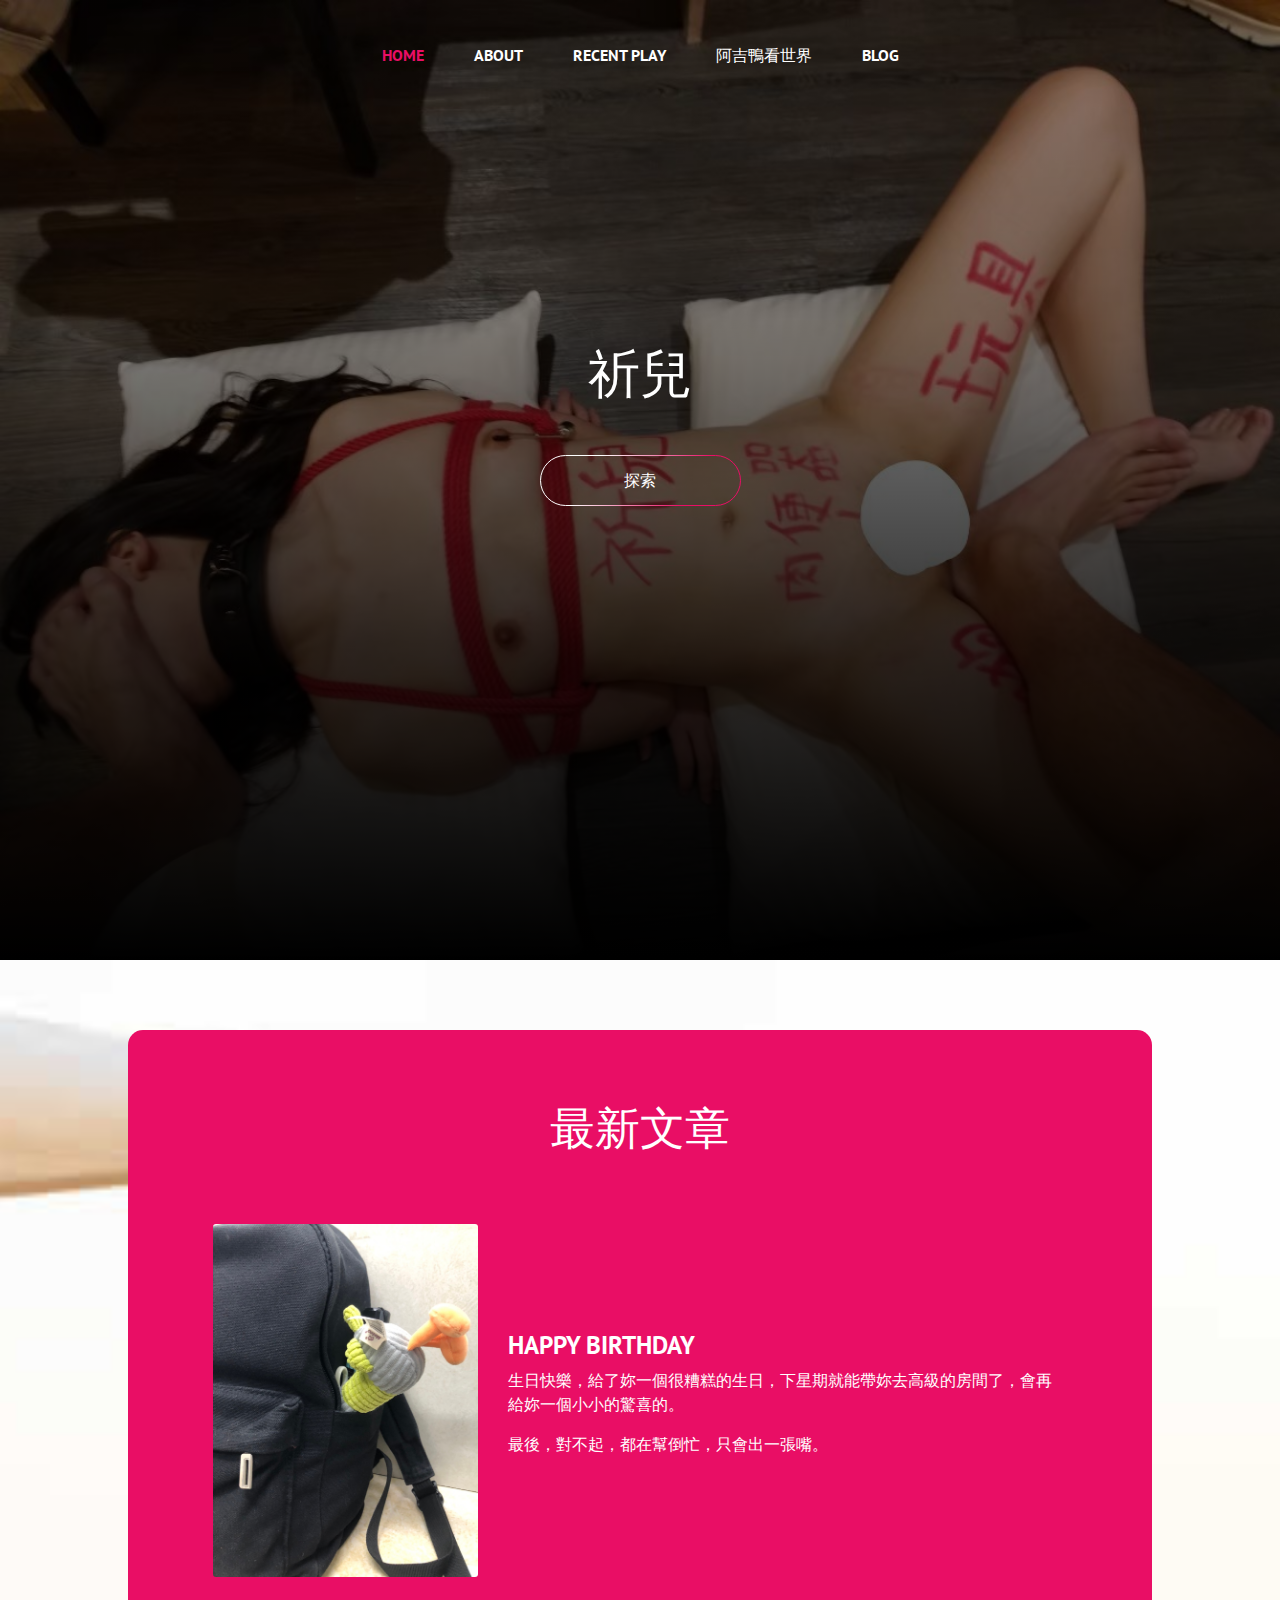
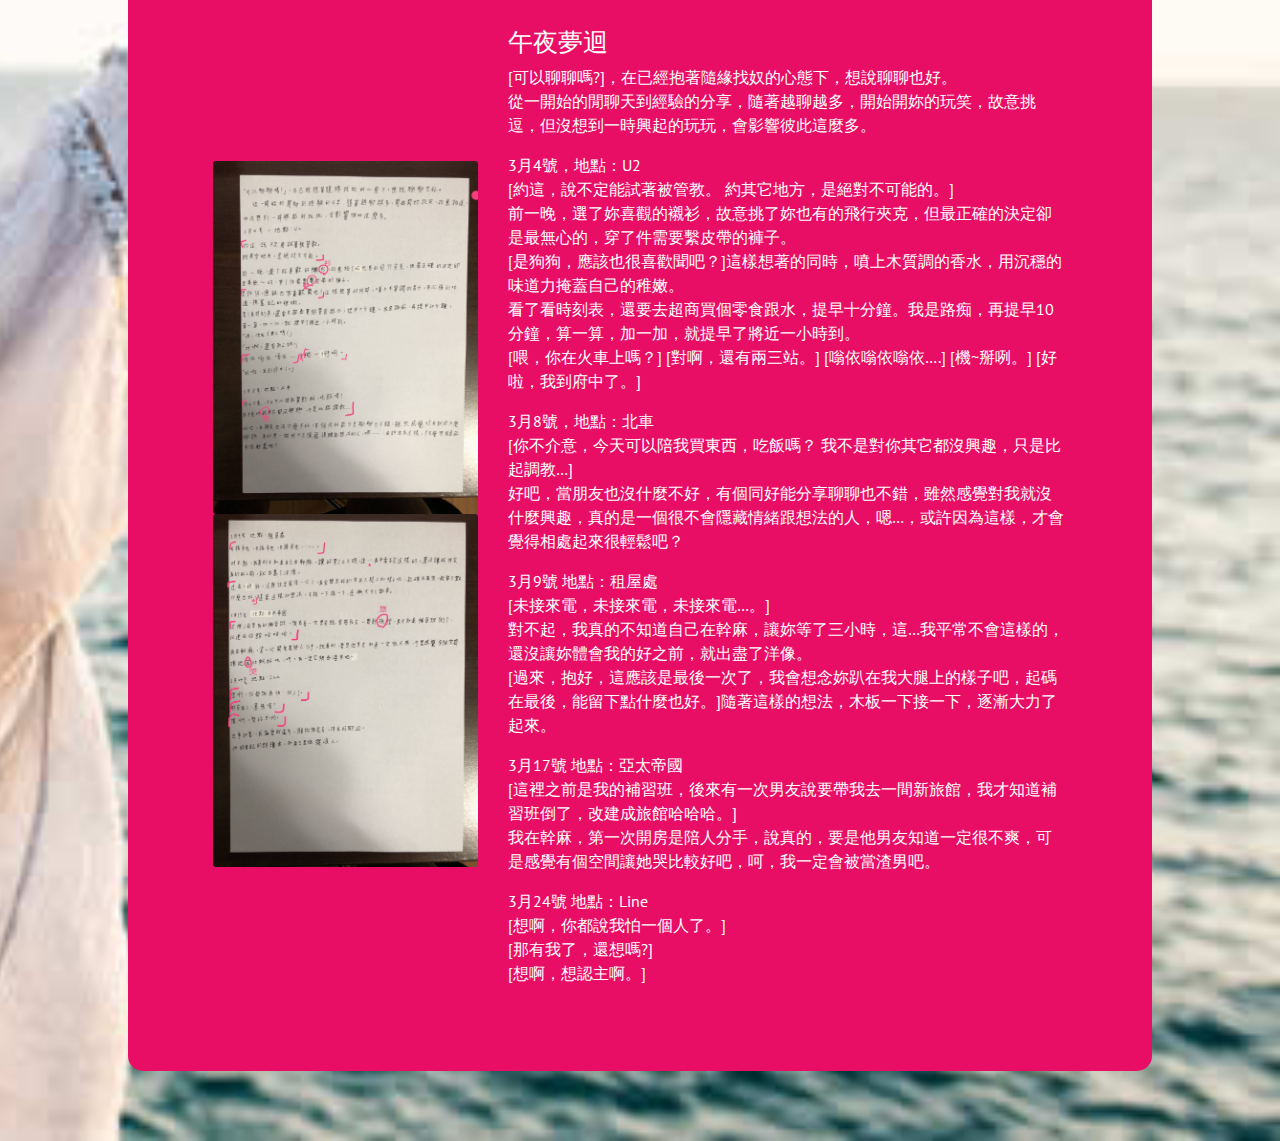
==== blog.html @ 076a8f39 "achie0129" ====
<!DOCTYPE html>
<!--
  Girly by FreeHTML5.co
  Twitter: https://twitter.com/fh5co
  Facebook: https://fb.com/fh5co
  URL: https://freehtml5.co
-->
<html lang="en">
<head>
  <!-- Required meta tags -->
  <meta charset="utf-8">
  <meta name="viewport" content="width=device-width, initial-scale=1, shrink-to-fit=no">
  <link rel="stylesheet" href="assets/css/bootstrap.min.css">
  <link rel="stylesheet" href="assets/css/style.css">
  <title>Girly</title>
</head>

<body>
  <nav class="navbar navbar-expand-md  fixed-top maine-menu">
    <div class="container">
      <button class="navbar-toggler ml-auto" data-target="#my-nav" onclick="myFunction(this)" data-toggle="collapse"> <span class="bar1"></span> <span class="bar2"></span> <span class="bar3"></span> </button>
      <div id="my-nav" class="collapse navbar-collapse">
        <ul class="navbar-nav mx-auto">
          <li class="nav-item active"> <a class="nav-link" href="index.html">Home</a> </li>
          <li class="nav-item"> <a class="nav-link" href="index.html#about" tabindex="-1" aria-disabled="true">About</a></li>
          <li class="nav-item"> <a class="nav-link" href="index.html#activity" tabindex="-1" aria-disabled="true">Recent Play</a></li>
          <li class="nav-item"> <a class="nav-link" href="index.html#portfolio" tabindex="-1" aria-disabled="true">阿吉鴨看世界</a></li>
          <!-- <li class="nav-item"> <a class="nav-link" href="index.html#testimonial" tabindex="-1" aria-disabled="true">Testimonial</a></li> -->
          <li class="nav-item"> <a class="nav-link" href="#" tabindex="-1" aria-disabled="true">Blog</a></li>
          <!-- <li class="nav-item"> <a class="nav-link" href="index.html#contact" tabindex="-1" aria-disabled="true">Contact</a></li> -->
        </ul>
      </div>
    </div>
  </nav>

  <div class="container-fluid fh5co-home-banner">
    <div class="card"> <img class="card-img" src="assets/img/m-img5.jpg" alt="">
      <div class="card-img-overlay">
        <div class="center-text">
          <h2 class="card-title">祈兒</h2>
          <a href="#" class="btn">
            <svg width="201" height="51" viewBox="0 0 201 51">
              <defs>
                <style>
                .cls-1 {
                  fill: none;
                  stroke-width: 1px;
                  stroke: url(#linear-gradient);
                }
              </style>
              <linearGradient id="linear-gradient" x1="140.508" y1="50.5" x2="60.492" y2="0.5" gradientUnits="userSpaceOnUse">
                <stop offset="0" stop-color="#e90e65"/>
                <stop offset="1" stop-color="#fff"/>
              </linearGradient>
            </defs>
            <rect id="Rounded_Rectangle_1" data-name="Rounded Rectangle 1" class="cls-1" x="0.5" y="0.5" width="200" height="50" rx="25" ry="25"/>
          </svg>
        探索</a> </div>
      </div>
    </div>
  </div>


  <!-- Blog content section -->
  <section class="fh5co-blog-content">
    <div class="blog-content-bckg">
      <div class="blog-content-inner">
        <div class="container-fluid">
          <h2 class="card-title">最新文章</h2>
          <div class="row single-blog">
            <div class="col-xl-4 col-lg-12 single-blog__img">
              <img class="card-img w-100" src="assets/img/小吉倒頭栽.jpg" alt="">
            </div>
            <div class="col-xl-8 col-lg-12 single-blog__text">
              <h2>Happy Birthday</h2>
              <p>生日快樂，給了妳一個很糟糕的生日，下星期就能帶妳去高級的房間了，會再給妳一個小小的驚喜的。</p>
              <p>最後，對不起，都在幫倒忙，只會出一張嘴。</p>
            </div>
          </div>
          <div class="row single-blog">
            <div class="col-xl-4 col-lg-12 single-blog__img">
              <img class="card-img w-100" src="assets/img/blog1.jpg" alt="">
              <img class="card-img w-100" src="assets/img/blog2.jpg" alt="">
            </div>
            <div class="col-xl-8 col-lg-12 single-blog__text">
              <h2>午夜夢迴</h2>
              <p>[可以聊聊嗎?]，在已經抱著隨緣找奴的心態下，想說聊聊也好。</br>
                從一開始的閒聊天到經驗的分享，隨著越聊越多，開始開妳的玩笑，故意挑逗，但沒想到一時興起的玩玩，會影響彼此這麼多。</p>
              
                <p>3月4號，地點：U2
                </br>[約這，說不定能試著被管教。
              約其它地方，是絕對不可能的。]</br>
              前一晚，選了妳喜觀的襯衫，故意挑了妳也有的飛行夾克，但最正確的決定卻是最無心的，穿了件需要繫皮帶的褲子。</br>
              [是狗狗，應該也很喜歡聞吧？]這樣想著的同時，噴上木質調的香水，用沉穩的味道力掩蓋自己的稚嫩。</br>
              看了看時刻表，還要去超商買個零食跟水，提早十分鐘。我是路痴，再提早10分鐘，算一算，加一加，就提早了將近一小時到。</br>
              [喂，你在火車上嗎？]
              [對啊，還有兩三站。]
              [嗡依嗡依嗡依….] [機~掰咧。]
              [好啦，我到府中了。]
              </p>
              <p>3月8號，地點：北車
              </br>[你不介意，今天可以陪我買東西，吃飯嗎？
              我不是對你其它都沒興趣，只是比起調教…]
            </br> 好吧，當朋友也沒什麼不好，有個同好能分享聊聊也不錯，雖然感覺對我就沒什麼興趣，真的是一個很不會隱藏情緒跟想法的人，嗯…，或許因為這樣，才會覺得相處起來很輕鬆吧？
              </p>
              <p>3月9號 地點：租屋處</br>
              [未接來電，未接來電，未接來電…。]</br>
              對不起，我真的不知道自己在幹麻，讓妳等了三小時，這…我平常不會這樣的，還沒讓妳體會我的好之前，就出盡了洋像。
            </br>[過來，抱好，這應該是最後一次了，我會想念妳趴在我大腿上的樣子吧，起碼在最後，能留下點什麼也好。]隨著這樣的想法，木板一下接一下，逐漸大力了起來。
              </p>
              <p>3月17號 地點：亞太帝國
                <br>[這裡之前是我的補習班，後來有一次男友說要帶我去一間新旅館，我才知道補習班倒了，改建成旅館哈哈哈。]</br>
              我在幹麻，第一次開房是陪人分手，說真的，要是他男友知道一定很不爽，可是感覺有個空間讓她哭比較好吧，呵，我一定會被當渣男吧。
              </p>
              <p>3月24號 地點：Line
              <br>
              [想啊，你都說我怕一個人了。]</br>
              [那有我了，還想嗎?]</br>
              [想啊，想認主啊。]
              </p>
            </div>
          </div>
          <!-- <div class="row single-blog">
            <div class="col-xl-4 col-lg-12 single-blog__img">
              <img class="card-img w-100" src="assets/img/portfolio-img3.png" alt="">
            </div>
            <div class="col-xl-8 col-lg-12 single-blog__text">
              <h2>Lorem ipsum dolor sit amet</h2>
              <p>Lorem ipsum dolor sit amet, consectetur adipiscing elit. Proin faucibus tempus lorem sollicitudin sagittis. Vestibulum eu placerat tortor. Sed eu magna quis sapien ultricies euismod. Quisque ligula erat, tempus porttitor sem ac, congue malesuada nunc. Vestibulum lobortis turpis quis nisl commodo, vel scelerisque nisl fermentum. Cras scelerisque lectus eget aliquet auctor. Curabitur vestibulum orci ante, in bibendum dolor euismod quis. Nullam nulla nisi, malesuada vitae accumsan ac, blandit eu dui. Pellentesque ut ligula ex. Donec lacinia eros et arcu rhoncus, sit amet vestibulum justo efficitur. Nulla facilisi. Integer a sem aliquet, dapibus ipsum eu, vehicula dui. Fusce id leo tellus. Ut eu accumsan arcu. Aliquam at vestibulum felis.</p>
              <p>Lorem ipsum dolor sit amet, consectetur adipiscing elit. Proin faucibus tempus lorem sollicitudin sagittis. Vestibulum eu placerat tortor. Sed eu magna quis sapien ultricies euismod. Quisque ligula erat, tempus porttitor sem ac, congue malesuada nunc. Vestibulum lobortis turpis quis nisl commodo, vel scelerisque nisl fermentum. Cras scelerisque lectus eget aliquet auctor. Curabitur vestibulum orci ante, in bibendum dolor euismod quis.</p>
            </div>
          </div> -->
        </div>
      </div>
    </div>
  </section>
  <!-- Blog content section end


  <footer class="container-fluid p-0 pr-0">
    <div class="row mr-0 ml-0">
      <div class="col-md-6 pr-0 pl-0 map">
        <iframe src="https://www.google.com/maps/embed?pb=!1m18!1m12!1m3!1d13035.46901327725!2d-80.85396551628644!3d35.234674411422155!2m3!1f0!2f0!3f0!3m2!1i1024!2i768!4f13.1!3m3!1m2!1s0x8856a03af474f38f%3A0xf8301daadf5f7670!2sFourth+Ward%2C+Charlotte%2C+NC%2C+USA!5e0!3m2!1sen!2sin!4v1551001218548"  style="border:0" allowfullscreen></iframe>
      </div>
      <div class="col-md-6 content-us">
        <div class="contact-form">
          <h3 class="text-uppercase">Contact with me</h3>
          <input type="text" class="form-control" placeholder="Your Name">
          <input type="text" class="form-control" placeholder="Your Email">
          <textarea class="form-control" placeholder="Your Message"></textarea>
          <button type="submit">Send</button>
        </div>
      </div>
    </div> -->
    <!-- <div class="copy pt-4 pb-4">
      <p><a href="https://freehtml5.co/" target="_blank"> &copy; 2019 Girly</a>  &nbsp;  |  &nbsp; Design by <a href="https://freehtml5.co/" target="_blank">freehtml5.co</a> &nbsp; | &nbsp;  All rights reserved</p>
    </div> -->
  </footer>

  <!-- jQuery first, then Popper.js, then Bootstrap JS --> 
  <script src="assets/js/jquery-3.3.1.slim.min.js"></script> 
  <script src="assets/js/popper.min.js" ></script> 
  <script src="assets/js/bootstrap.min.js"></script> 
  <script src="assets/js/owl.carousel.min.js"></script> 
  <script src="assets/js/main.js"></script>

</body>
</html>
---- assets/css/style.css ----
/*
 * Girly by FreeHTML5.co
 * Twitter: https://twitter.com/fh5co
 * Facebook: https://fb.com/fh5co
 * URL: https://freehtml5.co
 */
* {
  margin: 0;
  padding: 0; }

/* Colors */
/* fonts variable */
@font-face {
  font-family: "Oswald-Bold";
  src: url(../fonts/Oswald-Bold.ttf); }

@font-face {
  font-family: "PT-Sans-Bold";
  src: url(../fonts/PT_Sans-Web-Bold.ttf); }

@font-face {
  font-family: "PT-Sans-Regular";
  src: url(../fonts/PT_Sans-Web-Regular.ttf); }

@font-face {
  font-family: "PT-Sans-Italic";
  src: url(../fonts/PT_Sans-Web-Italic.ttf); }

body {
  font-size: 16px;
  font-family: "PT-Sans-Regular"; }

h1, h2, h3, h4, h5, h6 {
  font-family: "PT-Sans-Bold"; }

h2 {
  font-size: 25px;
  text-transform: uppercase; }
  @media (max-width: 600px) {
    h2 {
      font-size: 18px; } }

.maine-menu {
  position: absolute;
  top: 20px; }
  .maine-menu .navbar-nav li .nav-link {
    font-family: "PT-Sans-Bold";
    font-size: 16px;
    text-transform: uppercase;
    padding: 15px 25px;
    color: #fff; }
  .maine-menu .navbar-nav li.active a, .maine-menu .navbar-nav li:hover a, .maine-menu .navbar-nav li:visited a {
    color: #e90e65; }
  .maine-menu .bar1, .maine-menu .bar2, .maine-menu .bar3 {
    width: 25px;
    height: 2px;
    background-color: rgb(255, 255, 255);
    margin: 5px 0;
    transition: 0.4s;
    display: block;
    position: relative; }
  .maine-menu .change .bar1 {
    -webkit-transform: rotate(-42deg) translate(-2px, 6px);
    transform: rotate(-42deg) translate(-2px, 6px); }
  .maine-menu .change .bar2 {
    opacity: 0; }
  .maine-menu .change .bar3 {
    -webkit-transform: rotate(46deg) translate(-4px, -8px);
    transform: rotate(46deg) translate(-4px, -8px); }
  @media (max-width: 991px) {
    .maine-menu .navbar-nav {
      float: right; }
      .maine-menu .navbar-nav li .nav-link {
        font-family: "PT-Sans-Bold";
        font-size: 16px;
        text-transform: uppercase;
        padding: 7px 10px;
        color: #fff; }
    .maine-menu .collapse.show {
      background: rgba(0, 0, 0, 0.5); } }

.card {
  border: none;
  background: none;
  border-radius: 0; }
  .card img {
    border-radius: 0; }

.fh5co-home-banner {
  padding: 0; }
  .fh5co-home-banner .card {
    border: none; }
  .fh5co-home-banner h2 {
    font-size: 52px;
    color: #fff;
    text-transform: uppercase;
    max-width: 730px;
    margin: 0 auto; }
  .fh5co-home-banner a {
    text-transform: uppercase;
    color: #fff;
    width: 198px;
    border-radius: 40px;
    margin-top: 50px;
    padding: 13px 0; }
    .fh5co-home-banner a svg {
      position: absolute;
      left: 0;
      right: 0;
      margin: 0 auto;
      margin-top: -13px; }
  .fh5co-home-banner .center-text {
    text-align: center;
    position: relative;
    top: 35%; }
  .fh5co-home-banner .card-img-overlay {
    background: -webkit-linear-gradient(rgba(0, 0, 0, 0.4), rgba(0, 0, 0, 0.5), rgba(0, 0, 0, 0.8), black);
    background: -moz-linear-gradient(rgba(0, 0, 0, 0.4), rgba(0, 0, 0, 0.5), rgba(0, 0, 0, 0.8), black);
    background: -o-linear-gradient(rgba(0, 0, 0, 0.4), rgba(0, 0, 0, 0.5), rgba(0, 0, 0, 0.8), black);
    background: -linear-gradient(rgba(0, 0, 0, 0.4), rgba(0, 0, 0, 0.5), rgba(0, 0, 0, 0.8), black); }
  @media (max-width: 991px) {
    .fh5co-home-banner h2 {
      font-size: 30px;
      max-width: 460px; }
    .fh5co-home-banner .center-text {
      top: 30%; } }
  @media (max-width: 700px) {
    .fh5co-home-banner a {
      width: 140px;
      padding: 4px 0; }
      .fh5co-home-banner a svg {
        height: 35px;
        margin-top: -5px;
        width: 140px; } }
  @media (max-width: 600px) {
    .fh5co-home-banner a {
      margin-top: 20px; }
    .fh5co-home-banner h2 {
      font-size: 18px;
      max-width: 260px; }
    .fh5co-home-banner .center-text {
      top: 30%; } }

.fh5co-two-img .card-img-overlay {
  background: -webkit-linear-gradient(rgba(0, 0, 0, 0.2), rgba(0, 0, 0, 0.5), rgba(0, 0, 0, 0.8), black);
  background: -moz-linear-gradient(rgba(0, 0, 0, 0.2), rgba(0, 0, 0, 0.5), rgba(0, 0, 0, 0.8), black);
  background: -o-linear-gradient(rgba(0, 0, 0, 0.2), rgba(0, 0, 0, 0.5), rgba(0, 0, 0, 0.8), black);
  background: -linear-gradient(rgba(0, 0, 0, 0.2), rgba(0, 0, 0, 0.5), rgba(0, 0, 0, 0.8), black); }

.contact-pop {
  margin-top: -300px; }
  .contact-pop .card-img-overlay {
    background: -webkit-linear-gradient(rgba(0, 0, 0, 0.2), rgba(0, 0, 0, 0.6));
    background: -moz-linear-gradient(rgba(0, 0, 0, 0.2), rgba(0, 0, 0, 0.6));
    background: -o-linear-gradient(rgba(0, 0, 0, 0.2), rgba(0, 0, 0, 0.6));
    background: -linear-linear-gradient(rgba(0, 0, 0, 0.2), rgba(0, 0, 0, 0.6));
    border-radius: 15px 0 0 15px; }
  .contact-pop .row {
    max-width: 918px;
    margin: 0 auto; }
  .contact-pop img {
    border-radius: 15px 0 0 15px; }
  .contact-pop .content {
    padding: 45px 20px 20px 40px;
    height: 100%;
    background: #fff;
    border-radius: 0 15px 15px 0; }
    .contact-pop .content h3 {
      color: #3d383a;
      font-size: 30px;
      text-transform: uppercase;
      margin-bottom: 10px; }
    .contact-pop .content h4 {
      color: #978b91;
      font-size: 18px;
      font-family: "PT-Sans-Regular"; }
    .contact-pop .content p {
      color: #584f53; }
    .contact-pop .content hr {
      background-color: #e90e65;
      width: 50px;
      height: 5px;
      border: none;
      margin-left: 0; }
    .contact-pop .content a {
      background-color: #e90e65;
      width: 158px;
      border-radius: 40px;
      color: #fefefe;
      padding: 10px 0;
      margin-top: 20px; }
    @media (max-width: 991px) {
      .contact-pop .content {
        padding: 20px 20px 20px 25px; }
        .contact-pop .content h3 {
          font-size: 24px; }
        .contact-pop .content h4 {
          font-size: 16px; }
        .contact-pop .content p {
          font-size: 14px; }
        .contact-pop .content a {
          width: 120px;
          padding: 5px 0; }
        .contact-pop .content hr {
          margin: 10px 0; } }
  @media (max-width: 991px) {
    .contact-pop {
      margin-top: -250px; } }
  @media (max-width: 767px) {
    .contact-pop {
      margin-top: 0; }
      .contact-pop .col-md-6 {
        padding: 0; }
      .contact-pop img {
        border-radius: 15px 15px 0 0; }
      .contact-pop .card-img-overlay {
        border-radius: 15px 15px 0 0; }
      .contact-pop .content {
        border-radius: 0 0 15px 15px; } }

.owl-carousel, .owl-carousel .owl-item {
  -webkit-tap-highlight-color: transparent;
  position: relative; }

.owl-carousel {
  display: none;
  width: 100%;
  z-index: ; }

.owl-carousel .owl-stage {
  position: relative;
  -ms-touch-action: pan-Y;
  touch-action: manipulation;
  -moz-backface-visibility: hidden; }

.owl-carousel .owl-stage:after {
  content: ".";
  display: block;
  clear: both;
  visibility: hidden;
  line-height: 0;
  height: 0; }

.owl-carousel .owl-stage-outer {
  position: relative;
  overflow: hidden;
  -webkit-transform: translate3d(0, 0, 0); }

.owl-carousel .owl-item, .owl-carousel .owl-wrapper {
  -webkit-backface-visibility: hidden;
  -moz-backface-visibility: hidden;
  -ms-backface-visibility: hidden;
  -webkit-transform: translate3d(0, 0, 0);
  -moz-transform: translate3d(0, 0, 0);
  -ms-transform: translate3d(0, 0, 0); }

.owl-carousel .owl-item {
  min-height: 1px;
  float: left;
  -webkit-backface-visibility: hidden;
  -webkit-touch-callout: none; }

.owl-carousel .owl-item img {
  display: block;
  width: 100%; }

.owl-carousel .owl-dots.disabled, .owl-carousel .owl-nav.disabled {
  display: none; }

.no-js .owl-carousel, .owl-carousel.owl-loaded {
  display: block; }

.owl-carousel .owl-dot, .owl-carousel .owl-nav .owl-next, .owl-carousel .owl-nav .owl-prev {
  cursor: pointer;
  -webkit-user-select: none;
  -khtml-user-select: none;
  -moz-user-select: none;
  -ms-user-select: none;
  user-select: none; }

.owl-carousel .owl-nav button.owl-next, .owl-carousel .owl-nav button.owl-prev, .owl-carousel button.owl-dot {
  background: 0 0;
  color: inherit;
  border: none;
  padding: 0 !important;
  font: inherit; }

.owl-carousel.owl-loading {
  opacity: 0;
  display: block; }

.owl-carousel.owl-hidden {
  opacity: 0; }

.owl-carousel.owl-refresh .owl-item {
  visibility: hidden; }

.owl-carousel.owl-drag .owl-item {
  -ms-touch-action: pan-y;
  touch-action: pan-y;
  -webkit-user-select: none;
  -moz-user-select: none;
  -ms-user-select: none;
  user-select: none; }

.owl-carousel.owl-grab {
  cursor: move;
  cursor: grab; }

.owl-carousel.owl-rtl {
  direction: rtl; }

.owl-carousel.owl-rtl .owl-item {
  float: right; }

.owl-carousel .animated {
  animation-duration: 1s;
  animation-fill-mode: both; }

.owl-carousel .owl-animated-in {
  z-index: 0; }

.owl-carousel .owl-animated-out {
  z-index: 1; }

.owl-carousel .fadeOut {
  animation-name: fadeOut; }

@keyframes fadeOut {
  0% {
    opacity: 1; }
  100% {
    opacity: 0; } }

.owl-height {
  transition: height .5s ease-in-out; }

.owl-carousel .owl-item .owl-lazy {
  opacity: 0;
  transition: opacity .4s ease; }

.owl-carousel .owl-item .owl-lazy:not([src]), .owl-carousel .owl-item .owl-lazy[src^=""] {
  max-height: 0; }

.owl-carousel .owl-item img.owl-lazy {
  transform-style: preserve-3d; }

.owl-carousel .owl-video-wrapper {
  position: relative;
  height: 100%;
  background: #000; }

.owl-carousel .owl-video-play-icon {
  position: absolute;
  height: 80px;
  width: 80px;
  left: 50%;
  top: 50%;
  margin-left: -40px;
  margin-top: -40px;
  background: url(owl.video.play.png) no-repeat;
  cursor: pointer;
  z-index: 1;
  -webkit-backface-visibility: hidden;
  transition: transform .1s ease; }

.owl-carousel .owl-video-play-icon:hover {
  -ms-transform: scale(1.3, 1.3);
  transform: scale(1.3, 1.3); }

.owl-carousel .owl-video-playing .owl-video-play-icon, .owl-carousel .owl-video-playing .owl-video-tn {
  display: none; }

.owl-carousel .owl-video-tn {
  opacity: 0;
  height: 100%;
  background-position: center center;
  background-repeat: no-repeat;
  background-size: contain;
  transition: opacity .4s ease; }

.owl-carousel .owl-video-frame {
  position: relative;
  z-index: 1;
  height: 100%;
  width: 100%; }

.fh5co-recent-work {
  background: #e90e65;
  padding: 100px 0; }
  @media (max-width: 767px) {
    .fh5co-recent-work {
      padding-bottom: 0; } }

.recent {
  margin-top: 200px; }
  .recent h2 {
    color: #fff; }
  .recent .owl-carousel .owl-stage-outer {
    padding-top: 30px;
    padding-bottom: 50px; }
  .recent .owl-carousel .owl-nav {
    display: block;
    position: absolute;
    top: -30px;
    right: 0;
    color: #fff; }
    .recent .owl-carousel .owl-nav .owl-prev, .recent .owl-carousel .owl-nav .owl-next {
      height: 23px;
      width: 23px;
      text-align: center;
      padding: 0;
      border: 1px solid #fff;
      border-radius: 50%;
      margin: 0 2px; }
      .recent .owl-carousel .owl-nav .owl-prev:hover, .recent .owl-carousel .owl-nav .owl-next:hover {
        background: #fff;
        color: #e90e65; }
      .recent .owl-carousel .owl-nav .owl-prev span, .recent .owl-carousel .owl-nav .owl-next span {
        position: relative;
        display: block;
        top: -2px; }
    .recent .owl-carousel .owl-nav button {
      outline: none; }
  .recent .card {
    border-radius: 15px;
    margin-bottom: 30px;
    transition: all 0.3s;
    -webkit-transition: all 0.3s;
    -moz-transition: all 0.3s; }
    .recent .card .card-img {
      border-radius: 15px; }
    .recent .card h5 {
      font-size: 20px;
      color: #fff;
      margin-bottom: 5px; }
    .recent .card p {
      font-size: 14px;
      color: #e90e65; }
    .recent .card.active, .recent .card:hover {
      transform: scale(1.05, 1.1);
      -webkit-transform: scale(1.05, 1.1);
      -ms-transform: scale(1.05, 1.1);
      -moz-transform: scale(1.05, 1.1);
      box-shadow: 0px 20px 32px 0px rgba(0, 0, 0, 0.25); }
      .recent .card.active .card-img-overlay, .recent .card:hover .card-img-overlay {
        background: -webkit-linear-gradient(rgba(0, 0, 0, 0.3), rgba(233, 14, 101, 0.95)); /*safari&chrome*/
        background: -moz-linear-gradient(rgba(0, 0, 0, 0.3), rgba(233, 14, 101, 0.95)); /*firefox*/
        background: linear-gradient(rgba(0, 0, 0, 0.3), rgba(14, 182, 233, 0.596));
        background: -ms-linear-gradient(rgba(0, 0, 0, 0.3), rgba(233, 14, 101, 0.95)); } /*IE*/
      .recent .card.active p, .recent .card:hover p {
        color: #e587ac; }
  .recent .card-img-overlay {
    border-radius: 15px;
    background: -webkit-linear-gradient(rgba(0, 0, 0, 0.3), rgba(0, 0, 0, 0.85));
    background: -moz-linear-gradient(rgba(0, 0, 0, 0.3), rgba(0, 0, 0, 0.85));
    background: linear-gradient(rgba(0, 0, 0, 0.3), rgba(0, 0, 0, 0.85));
    background: -ms-linear-gradient(rgba(0, 0, 0, 0.3), rgba(0, 0, 0, 0.85));
    background: -o-linear-gradient(rgba(0, 0, 0, 0.3), rgba(0, 0, 0, 0.85)); }
  .recent .heart {
    width: auto !important; }
  .recent .bottom-text {
    position: absolute;
    bottom: 30px; }
  @media (max-width: 767px) {
    .recent {
      margin-top: 100px; } }

.fh5co-portfolio {
  background-color: #f2d5d7;
  background-image: url(../img/camera-bg.jpg);
  background-position: right bottom;
  background-repeat: no-repeat;
  padding: 100px 0;
  margin-top: 0; }
  .fh5co-portfolio h2 {
    color: #584f53;
    margin-bottom: 20px; }
  .fh5co-portfolio .card {
    margin-bottom: 0; }
    .fh5co-portfolio .card.active, .fh5co-portfolio .card:hover {
      transform: none;
      box-shadow: none; }
  .fh5co-portfolio .bottom-text {
    bottom: 15px; }
  .fh5co-portfolio .bx {
    float: left;
    padding: 7px; }
  @media (max-width: 1199px) {
    .fh5co-portfolio .bx-1, .fh5co-portfolio .bx-4 {
      width: 32.5%; }
    .fh5co-portfolio .bx-2 {
      width: 41%; }
    .fh5co-portfolio .bx-3 {
      width: 26.5%; }
    .fh5co-portfolio .bx-middle {
      width: 67.5%; }
    .fh5co-portfolio .bx-5, .fh5co-portfolio .bx-8 {
      width: 39%; }
    .fh5co-portfolio .bx-6, .fh5co-portfolio .bx-7 {
      width: 61%; } }
  @media (max-width: 991px) {
    .fh5co-portfolio h5 {
      font-size: 16px !important; } }
  @media (max-width: 767px) {
    .fh5co-portfolio h5 {
      font-size: 14px !important; } }
  @media (max-width: 576px) {
    .fh5co-portfolio h5 {
      font-size: 16px !important; }
    .fh5co-portfolio .bx {
      width: auto !important;
      display: inline-block;
      float: none;
      margin: 3px auto; }
    .fh5co-portfolio .bx-middle {
      text-align: center !important; }
      .fh5co-portfolio .bx-middle .heart {
        float: left !important; } }

.activity {
  background: #f3e7e8;
  padding-bottom: 50px; }
  .activity .recent {
    margin-top: 0; }
  .activity h2 {
    color: #584f53; }
  .activity .owl-carousel .owl-nav .owl-prev, .activity .owl-carousel .owl-nav .owl-next {
    color: #212020;
    border-color: #212020; }
    .activity .owl-carousel .owl-nav .owl-prev:hover, .activity .owl-carousel .owl-nav .owl-next:hover {
      background: #212020;
      color: #fff; }
  .activity .card {
    margin-bottom: 0;
    box-shadow: 0px 10px 21px 0px rgba(0, 0, 0, 0.2); }
    .activity .card .card-img-overlay {
      background: -webkit-linear-gradient(rgba(0, 0, 0, 0), rgba(0, 0, 0, 0.6));
      background: -moz-linear-gradient(rgba(0, 0, 0, 0), rgba(0, 0, 0, 0.6));
      background: linear-gradient(rgba(0, 0, 0, 0), rgba(0, 0, 0, 0.6));
      background: -ms-linear-gradient(rgba(0, 0, 0, 0), rgba(0, 0, 0, 0.6)); }
    .activity .card.active, .activity .card:hover {
      transform: none;
      box-shadow: none; }
      .activity .card.active .card-img-overlay, .activity .card:hover .card-img-overlay {
        background: -webkit-linear-gradient(rgba(0, 0, 0, 0.3), rgba(233, 14, 101, 0.95));
        background: -moz-linear-gradient(rgba(0, 0, 0, 0.3), rgba(233, 14, 101, 0.95));
        background: linear-gradient(rgba(0, 0, 0, 0.3), rgba(233, 14, 101, 0.95));
        background: -ms-linear-gradient(rgba(0, 0, 0, 0.3), rgba(233, 14, 101, 0.95)); }
      .activity .card.active p, .activity .card:hover p {
        color: #e587ac; }
    .activity .card h5 {
      font-size: 22px; }
    .activity .card:hover a {
      display: inline-block; }
  .activity .card-img-overlay {
    padding: 0 2.2rem; }
    .activity .card-img-overlay a {
      display: none;
      font-size: 20px;
      color: #fff;
      text-decoration: none;
      margin-top: 10px; }
      .activity .card-img-overlay a img {
        width: 20px;
        display: inline-block;
        color: #fff; }

.fh5co-about-me {
  padding: 0; }
  .fh5co-about-me .card-img-overlay {
    background-color: rgba(233, 14, 101, 0.902); }
  .fh5co-about-me h2 {
    text-align: center;
    color: #fff;
    margin: 70px auto; }
  .fh5co-about-me .card-img {
    min-height: 730px; }
  .fh5co-about-me .carousel-indicators {
    bottom: 100px; }
    .fh5co-about-me .carousel-indicators li {
      height: 89px;
      width: 89px;
      z-index: 55;
      text-indent: 5px;
      border: 1px solid #fafafa;
      border-style: solid;
      border-radius: 50%;
      padding: 3px;
      background: none;
      margin: 0 20px;
      position: relative;
      top: 43px;
      opacity: 0.5; }
      .fh5co-about-me .carousel-indicators li span {
        font-family: "PT-Sans-Bold";
        font-size: 18px;
        text-align: center;
        margin-top: 20px;
        display: none;
        color: #fff; }
      .fh5co-about-me .carousel-indicators li img {
        width: 100%;
        position: relative;
        left: -5px; }
      .fh5co-about-me .carousel-indicators li.active {
        height: 166px;
        width: 166px;
        opacity: 1;
        top: 0px;
        padding: 7px; }
        .fh5co-about-me .carousel-indicators li.active span {
          display: block; }
  .fh5co-about-me .carousel-caption {
    bottom: 335px; }
    .fh5co-about-me .carousel-caption p {
      max-width: 540px;
      margin: 0 auto;
      margin-top: 50px; }
  @media (max-width: 991px) {
    .fh5co-about-me .card-img {
      position: relative;
      width: 150% !important;
      margin-left: -25%;
      margin-right: -25%; } }
  @media (max-width: 720px) {
    .fh5co-about-me h2 {
      margin: 20px auto; }
    .fh5co-about-me .card-img {
      min-height: 575px; }
    .fh5co-about-me .carousel-caption {
      left: 5%;
      right: 5%;
      bottom: 270px; }
      .fh5co-about-me .carousel-caption p {
        margin-top: 20px; }
      .fh5co-about-me .carousel-caption img {
        max-width: 50px; }
    .fh5co-about-me .carousel-indicators {
      bottom: 100px;
      margin-left: 5%;
      margin-right: 5%; }
      .fh5co-about-me .carousel-indicators li {
        height: 60px;
        width: 60px;
        margin: 0 10px;
        top: 20px; }
        .fh5co-about-me .carousel-indicators li span {
          font-size: 14px; }
        .fh5co-about-me .carousel-indicators li.active {
          height: 100px;
          width: 100px; } }

.fh5co-insta-feed {
  padding: 100px 0;
  background: #f7f0f1; }
  .fh5co-insta-feed .card {
    box-shadow: none; }
    .fh5co-insta-feed .card .card-img-overlay {
      background: -webkit-linear-gradient(rgba(0, 0, 0, 0), rgba(0, 0, 0, 0.4));
      background: -moz-linear-gradient(rgba(0, 0, 0, 0), rgba(0, 0, 0, 0.4));
      background: linear-gradient(rgba(0, 0, 0, 0), rgba(0, 0, 0, 0.4));
      background: -ms-linear-gradient(rgba(0, 0, 0, 0), rgba(0, 0, 0, 0.4)); }

.twit-box {
  margin: 0 auto;
  border-radius: 15px;
  background-color: #fff;
  box-shadow: 0px 10px 10px 0px rgba(0, 0, 0, 0.2);
  width: 100%;
  max-width: 350px;
  padding: 60px 30px 30px 30px; }
  .twit-box .media-body h5 {
    font-size: 22px;
    color: #03a9f4; }
  .twit-box .media-body p {
    color: #a1a0a1; }
  .twit-box p {
    color: #666666; }
  .twit-box a {
    background-color: #03a9f4;
    border-color: #03a9f4;
    width: 120px;
    padding: 5px 0;
    border-radius: 40px; }
    .twit-box a:hover, .twit-box a:visited {
      background-color: #0286c2; }
  .twit-box::before {
    content: "";
    position: absolute;
    width: 70px;
    height: 57px;
    background: url(../img/twitter-logo.png);
    margin-left: -55px;
    top: -20px; }

.feed-caro {
  padding-top: 36px; }
  @media (max-width: 1199px) {
    .feed-caro {
      padding-top: 95px; } }

.social-links {
  margin-top: 20px; }
  .social-links ul li {
    text-align: center;
    margin: 0 10px; }
    .social-links ul li a {
      border: 1px solid #a59299;
      border-radius: 50%;
      width: 48px;
      height: 48px;
      padding: 0;
      padding-top: 10px; }
    .social-links ul li:hover a, .social-links ul li:visited a {
      background: #fff; }

footer {
  background: #e90e65; }
  footer iframe {
    height: 100%;
    width: 100%; }
  footer .contact-form {
    border-radius: 25px;
    padding: 35px;
    background-color: #fff;
    box-shadow: 0px 5px 10px 0px rgba(0, 0, 0, 0.2);
    width: 100%;
    max-width: 380px;
    margin: 117px auto; }
    footer .contact-form h3 {
      color: #e90e65;
      font-size: 20px;
      text-align: center;
      margin-bottom: 20px; }
    footer .contact-form .form-control {
      margin-bottom: 20px;
      border: none;
      background-color: #ebd8df;
      border-radius: 25px;
      font-size: 15px;
      padding: 25px 30px; }
    footer .contact-form ::-webkit-input-placeholder {
      color: #928f8f; }
    footer .contact-form textarea {
      height: 203px;
      resize: none;
      padding-top: 20px !important; }
    footer .contact-form button {
      background: #e90e65;
      width: 140px;
      padding: 13px 0;
      font-size: 15px;
      color: #fff;
      border: none;
      border-radius: 40px;
      margin: 0 auto;
      display: block;
      cursor: pointer; }
      footer .contact-form button:hover, footer .contact-form button:visited {
        background: #b90b50; }
  footer .copy {
    background: #282526;
    text-align: center; }
    footer .copy p {
      color: #fff; }
    footer .copy a {
      color: #fff;
      transition: 0.3s ease;
      text-decoration: none; }
      footer .copy a:hover {
        color: #e90e65; }
  @media (max-width: 1199px) {
    footer .contact-form {
      margin: 50px auto; } }
  @media (max-width: 767px) {
    footer .map {
      min-height: 300px; } }

@media (max-width: 767px) {
  .row {
    margin-left: 0;
    margin-right: 0; }
  .container-fluid {
    padding-left: 0;
    padding-right: 0; } }

/* Blog page style */
.fh5co-blog-content {
  background-image: url(../img/girl2.jpg);
  background-position: right bottom;
  background-repeat: no-repeat;
  background-size: cover; }

.blog-content-bckg {
  margin: 0 auto;
  padding: 70px 0;
  width: 80%;
  color: #fff; }
  @media (max-width: 992px) {
    .blog-content-bckg {
      padding: 40px 0; } }

.blog-content-inner {
  background-color: #f2d5d7;
  background-color: #e90e65;
  padding: 70px;
  border-radius: 15px; }
  .blog-content-inner .card-title {
    margin-bottom: 70px;
    font-size: 45px;
    text-align: center; }
    @media (max-width: 992px) {
      .blog-content-inner .card-title {
        margin-bottom: 40px;
        font-size: 30px; } }
    @media (max-width: 600px) {
      .blog-content-inner .card-title {
        font-size: 18px; } }
  @media (max-width: 767px) {
    .blog-content-inner {
      padding: 40px; } }
  @media (max-width: 600px) {
    .blog-content-inner {
      padding: 20px 0; } }

.single-blog {
  display: flex;
  align-items: center;
  margin-bottom: 50px; }
  .single-blog:last-child {
    margin-bottom: 0; }
  @media (max-width: 1199px) {
    .single-blog .single-blog__img {
      margin-bottom: 30px; } }
  @media (max-width: 600px) {
    .single-blog .single-blog__text {
      font-size: 14px;
      text-align: justify; } }
  @media (max-width: 1199px) {
    .single-blog {
      padding-bottom: 20px;
      border-bottom: 1px solid #fff; }
      .single-blog:last-child {
        padding-bottom: 0;
        border-bottom: none; } }
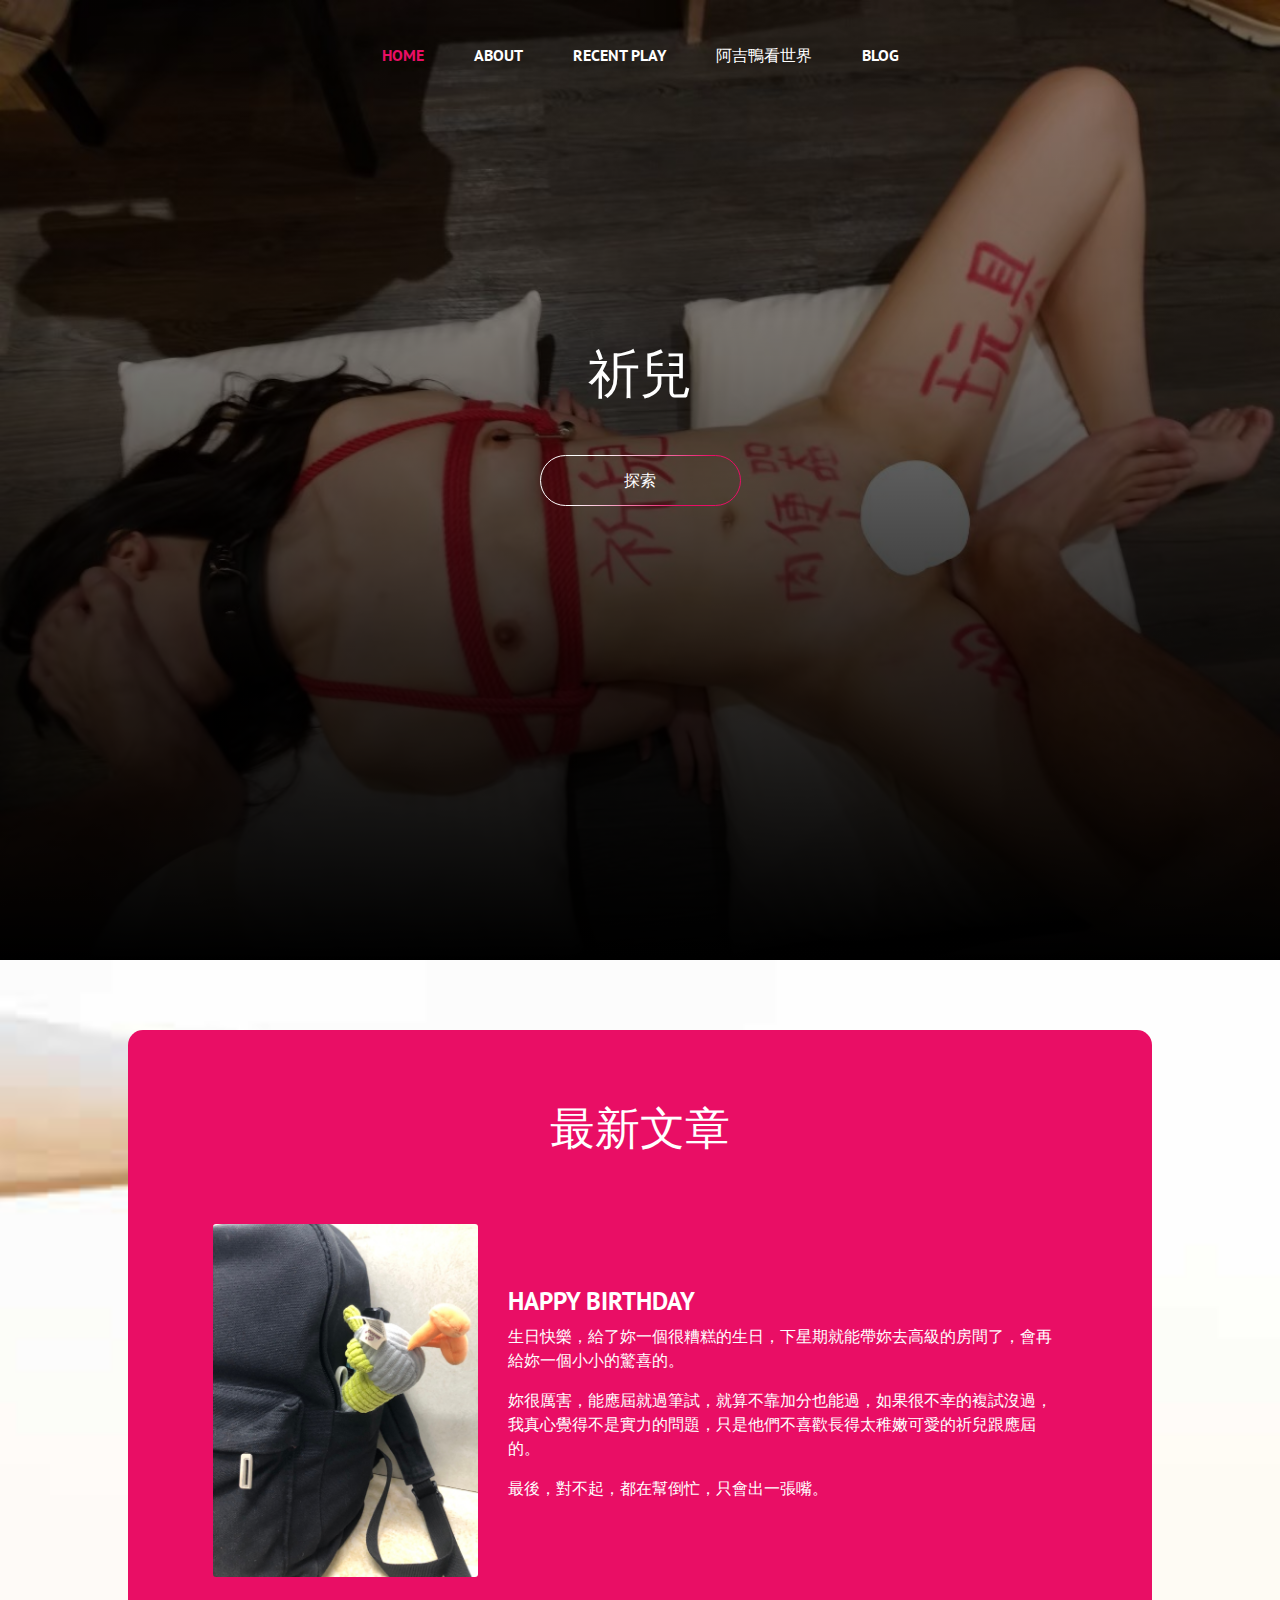
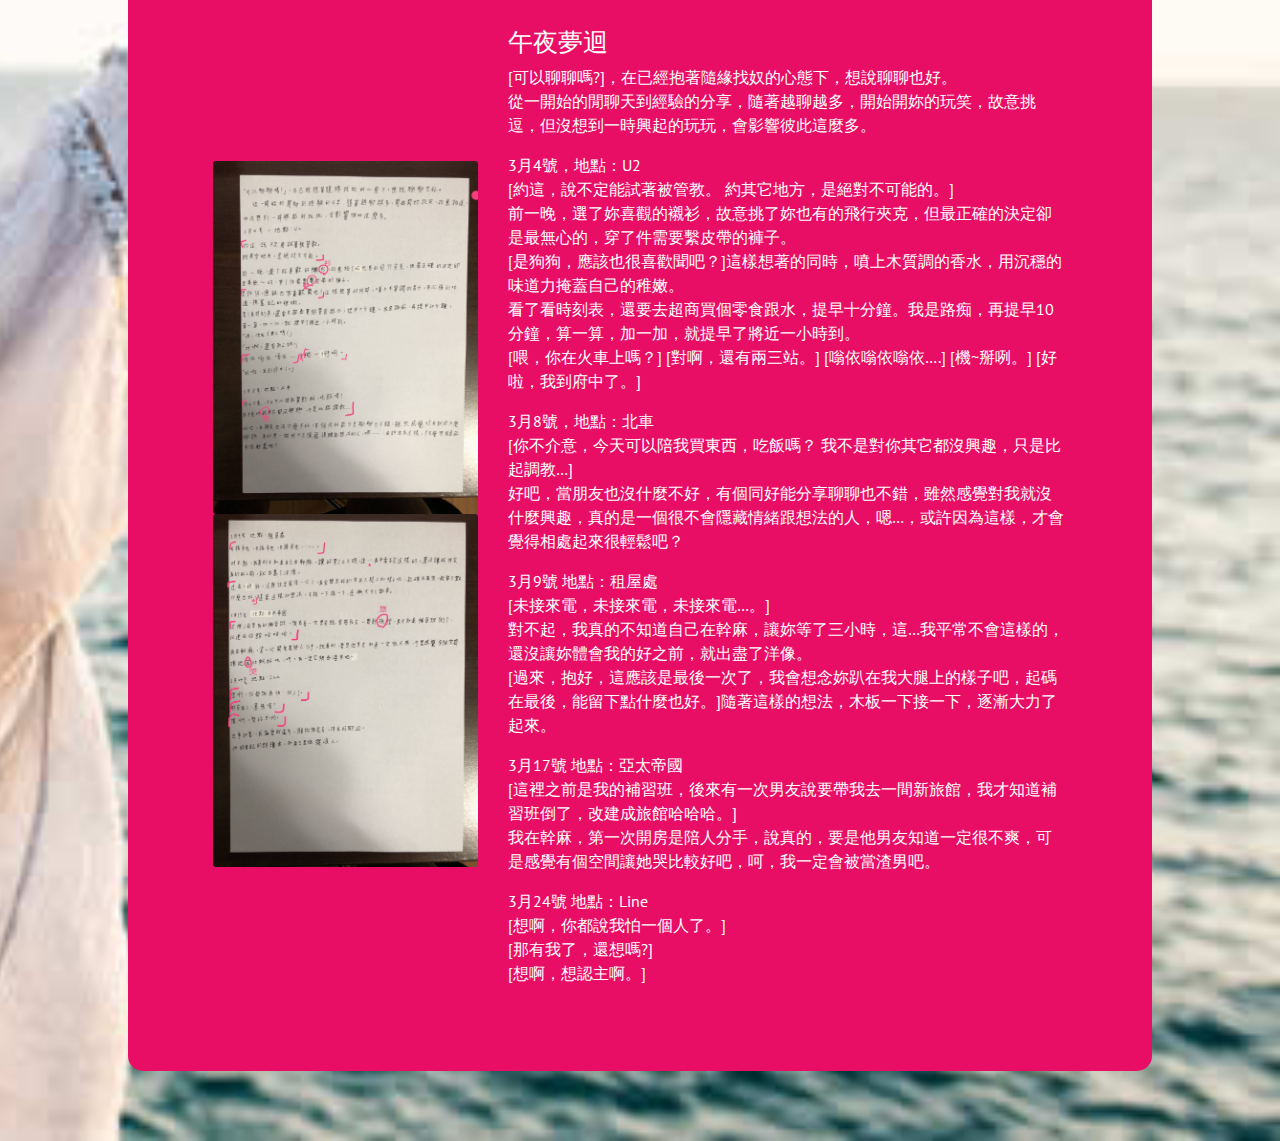
==== commit 2f9fef36: "achie0129" ====
--- a/blog.html
+++ b/blog.html
@@ -74,6 +74,7 @@
             <div class="col-xl-8 col-lg-12 single-blog__text">
               <h2>Happy Birthday</h2>
               <p>生日快樂，給了妳一個很糟糕的生日，下星期就能帶妳去高級的房間了，會再給妳一個小小的驚喜的。</p>
+              <p>妳很厲害，能應屆就過筆試，就算不靠加分也能過，如果很不幸的複試沒過，我真心覺得不是實力的問題，只是他們不喜歡長得太稚嫩可愛的祈兒跟應屆的。</p>
               <p>最後，對不起，都在幫倒忙，只會出一張嘴。</p>
             </div>
           </div>
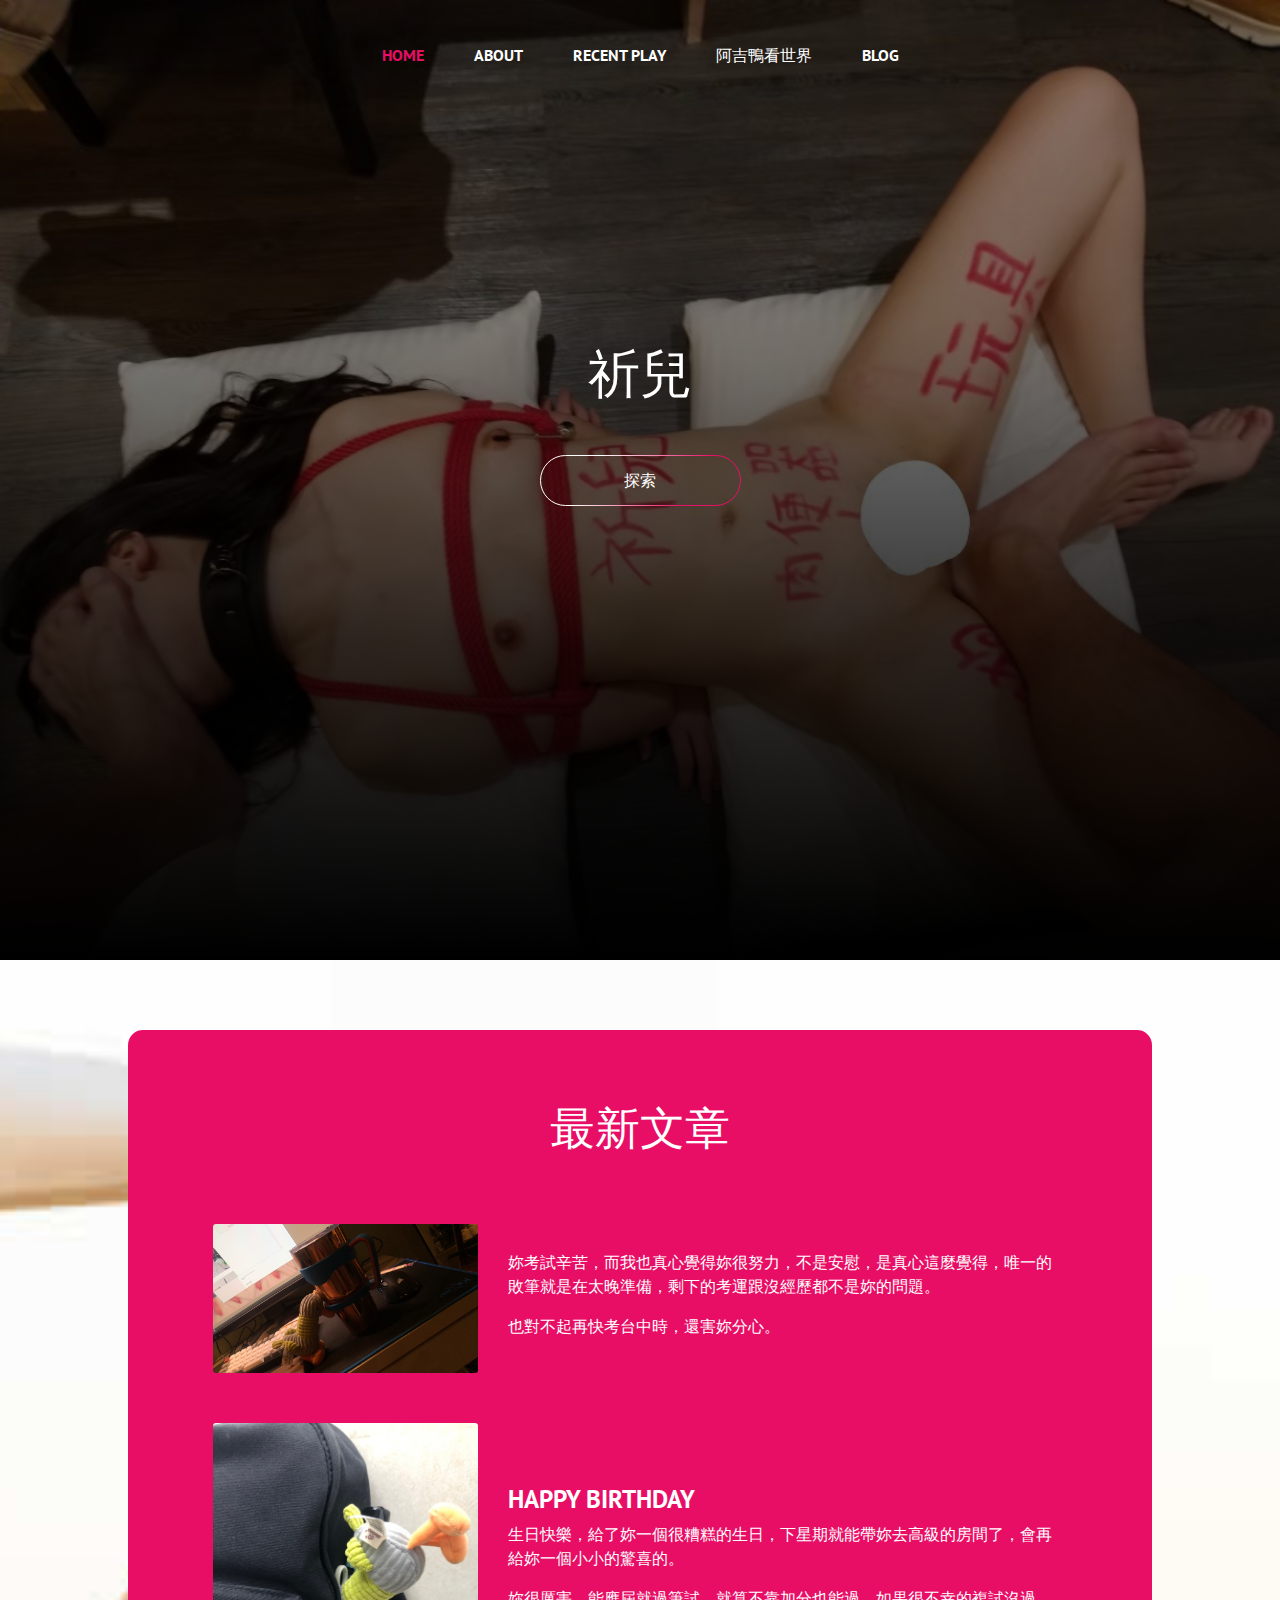
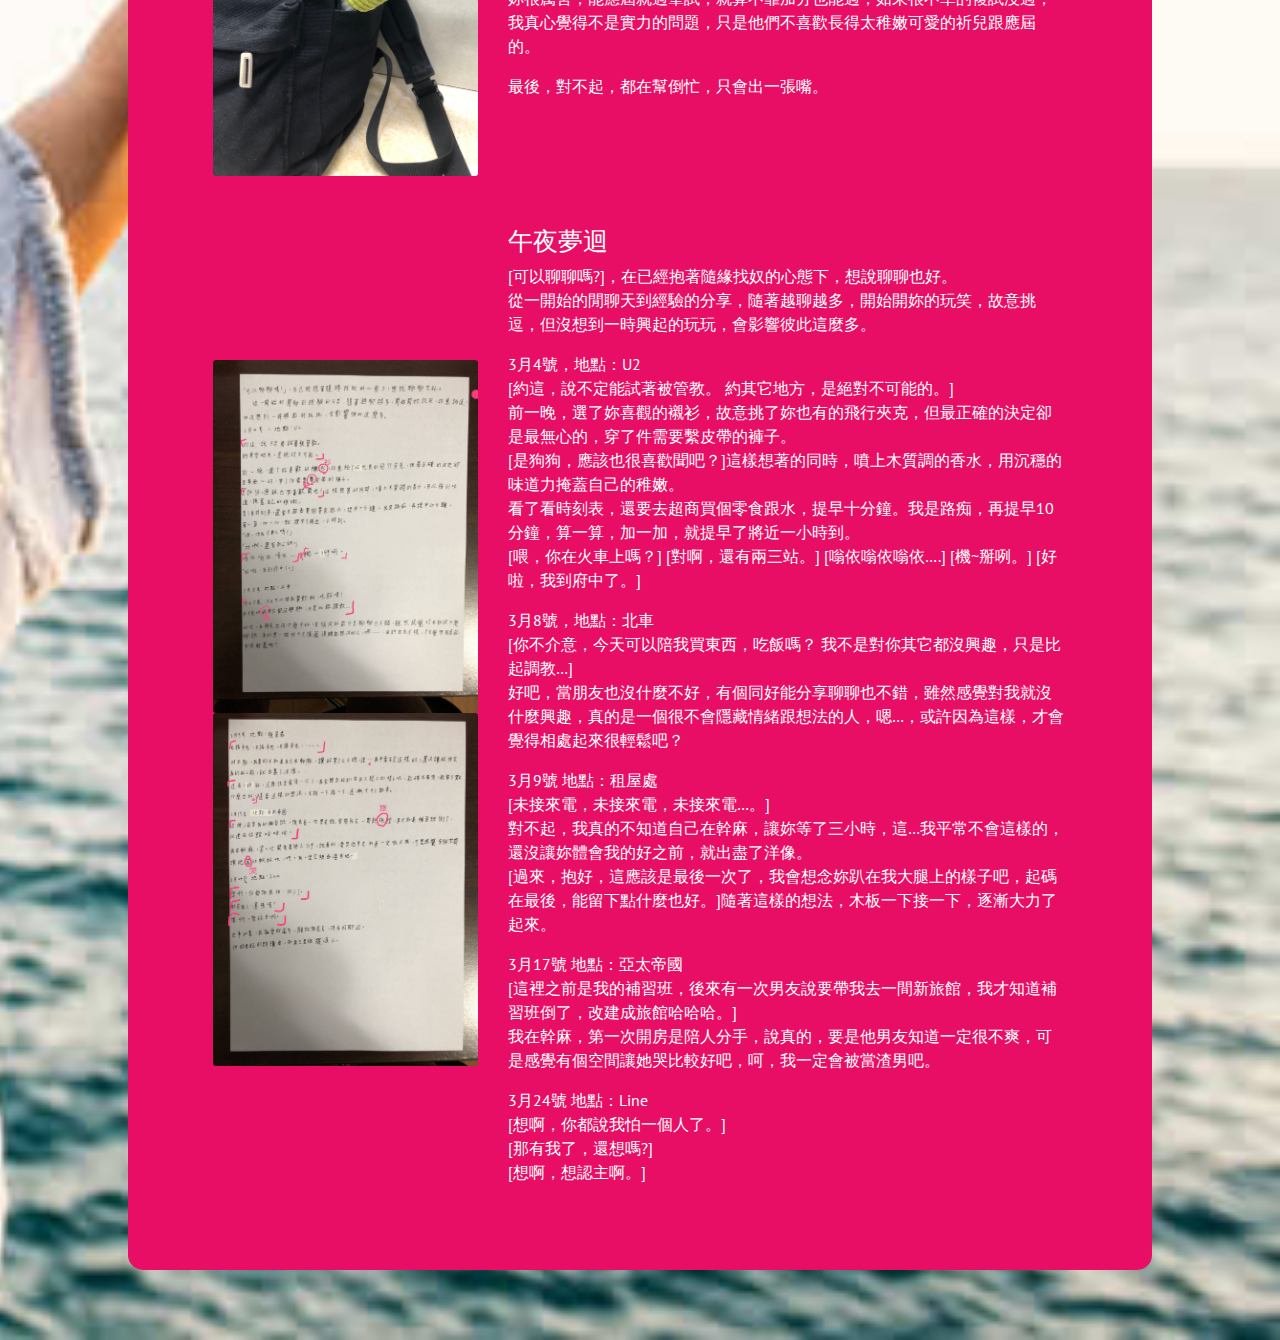
==== commit 2f095a25: "achie0129" ====
--- a/blog.html
+++ b/blog.html
@@ -12,7 +12,7 @@
   <meta name="viewport" content="width=device-width, initial-scale=1, shrink-to-fit=no">
   <link rel="stylesheet" href="assets/css/bootstrap.min.css">
   <link rel="stylesheet" href="assets/css/style.css">
-  <title>Girly</title>
+  <title>CHI</title>
 </head>
 
 <body>
@@ -67,6 +67,17 @@
       <div class="blog-content-inner">
         <div class="container-fluid">
           <h2 class="card-title">最新文章</h2>
+          <div class="row single-blog">
+            <div class="col-xl-4 col-lg-12 single-blog__img">
+              <img class="card-img w-100" src="assets/img/沉思小吉.jpg" alt="">
+            </div>
+            <div class="col-xl-8 col-lg-12 single-blog__text">
+              <h2></h2>
+              <p>妳考試辛苦，而我也真心覺得妳很努力，不是安慰，是真心這麼覺得，唯一的敗筆就是在太晚準備，剩下的考運跟沒經歷都不是妳的問題。</p>
+              <p>也對不起再快考台中時，還害妳分心。</p>
+              <p></p>
+            </div>
+          </div>
           <div class="row single-blog">
             <div class="col-xl-4 col-lg-12 single-blog__img">
               <img class="card-img w-100" src="assets/img/小吉倒頭栽.jpg" alt="">
